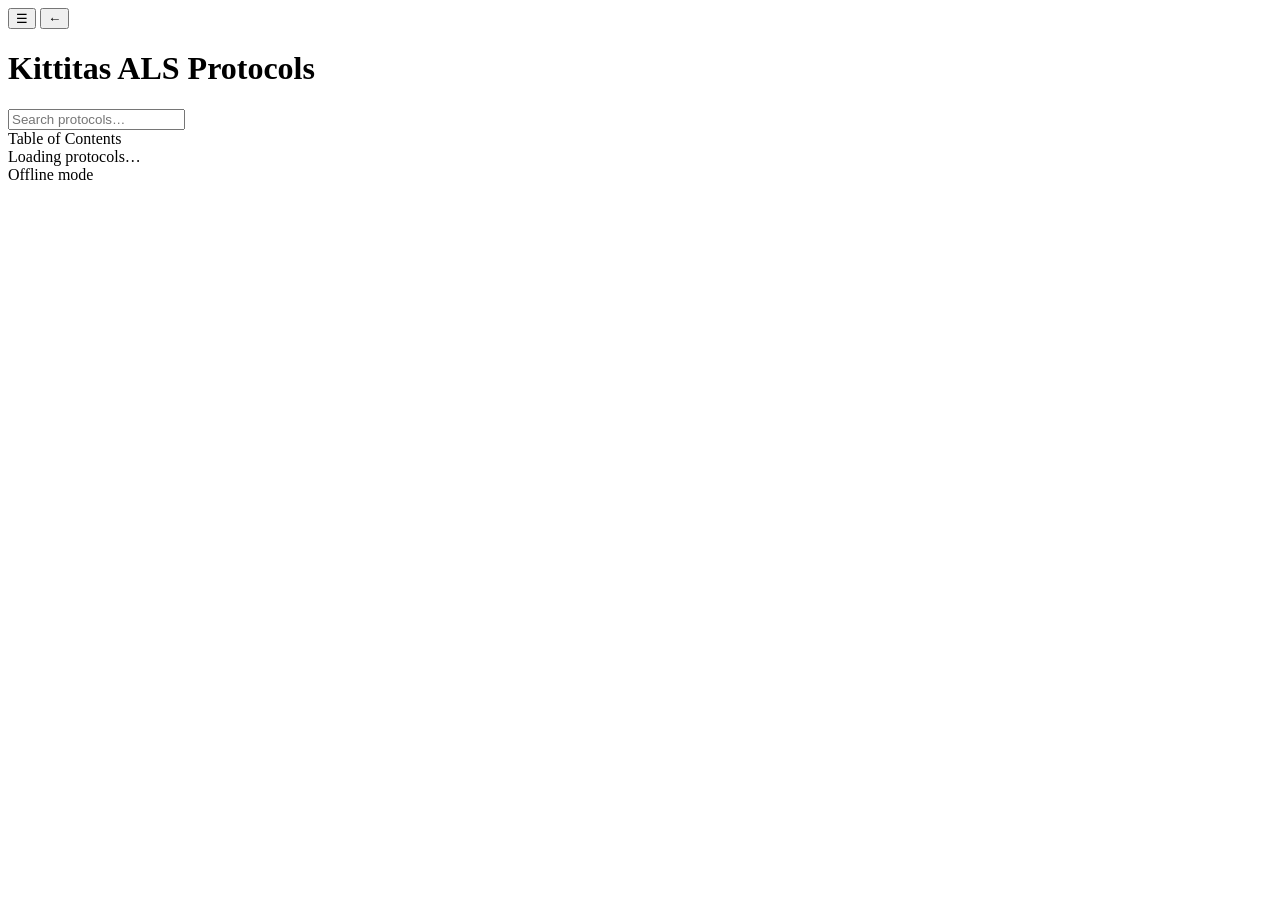
==== index.html @ 4efe5d3b "Add files via upload" ====
<!DOCTYPE html>
<html lang="en">
<head>
  <meta charset="UTF-8" />
  <meta name="viewport" content="width=device-width, initial-scale=1, viewport-fit=cover, maximum-scale=1" />
  <meta name="apple-mobile-web-app-capable" content="yes" />
  <meta name="apple-mobile-web-app-status-bar-style" content="black-translucent" />
  <meta name="theme-color" content="#0f172a" />
  <meta name="description" content="Kittitas County Advanced Life Support Protocols - Offline capable mobile reference" />
  <title>Kittitas ALS Protocols</title>
  <link rel="manifest" href="./manifest.json" />
  <link rel="apple-touch-icon" href="./icons/icon-192.png" />
  <link rel="stylesheet" href="./css/styles.css" />
</head>
<body>
  <div id="app">
    <header>
      <div class="top-row">
        <button id="menu-btn" aria-label="Menu">☰</button>
        <button id="back-btn" aria-label="Home">←</button>
        <h1>Kittitas ALS Protocols</h1>
      </div>
      <input type="search" id="search-input" placeholder="Search protocols…" autocomplete="off" enterkeyhint="search" />
    </header>

    <div class="main">
      <div id="sidebar-overlay"></div>
      <nav id="sidebar">
        <div class="sidebar-header">Table of Contents</div>
        <div id="toc"></div>
      </nav>

      <main id="content">
        <div class="loading">Loading protocols…</div>
      </main>

      <div id="search-results"></div>
    </div>
  </div>

  <div id="offline-badge">Offline mode</div>

  <script src="./js/app.js"></script>
</body>
</html>
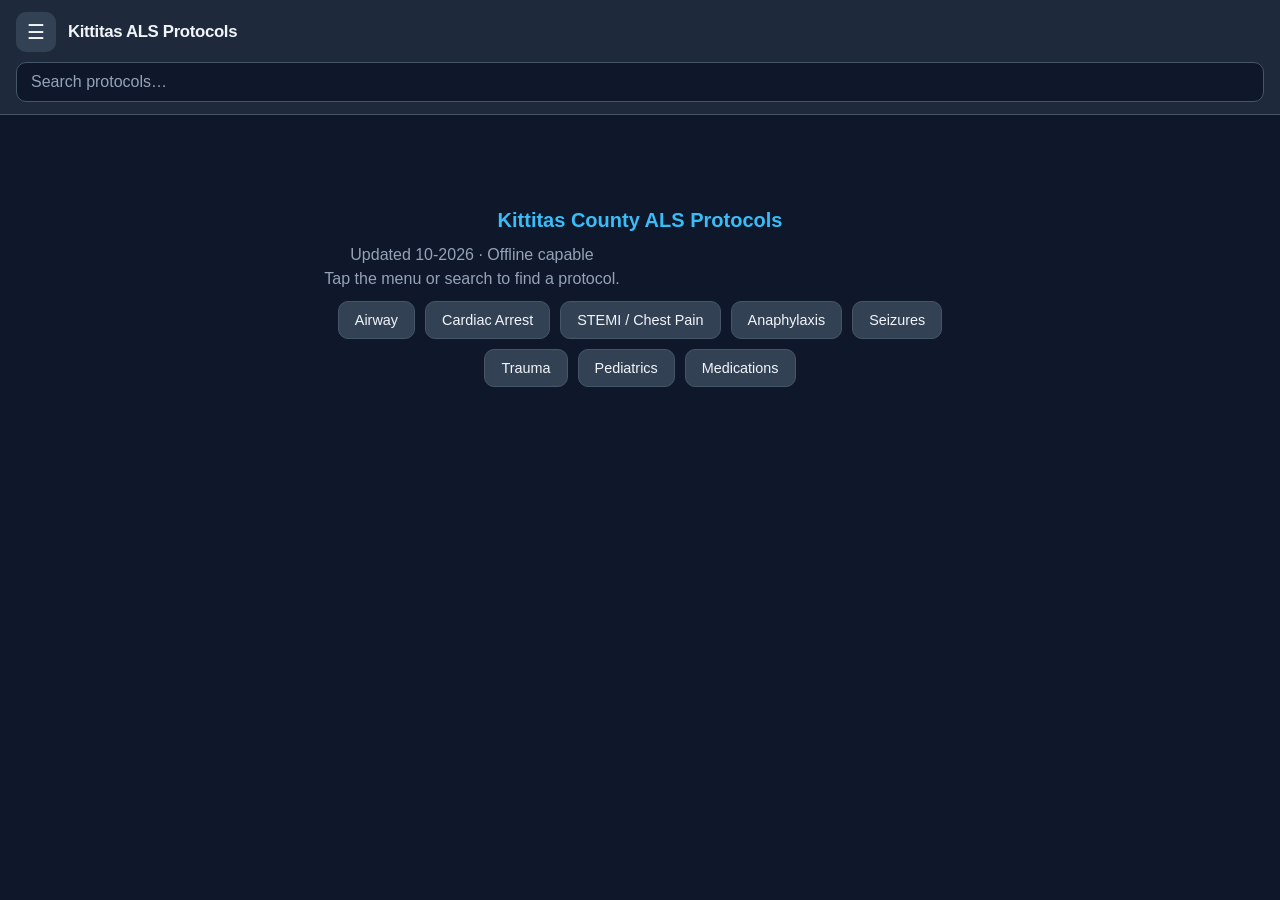
==== commit 68b512da: "Add files via upload" ====
--- a/index.html
+++ b/index.html
@@ -9,8 +9,8 @@
   <meta name="description" content="Kittitas County Advanced Life Support Protocols - Offline capable mobile reference" />
   <title>Kittitas ALS Protocols</title>
   <link rel="manifest" href="./manifest.json" />
-  <link rel="apple-touch-icon" href="./icons/icon-192.png" />
-  <link rel="stylesheet" href="./css/styles.css" />
+  <link rel="apple-touch-icon" href="./icon-192.png" />
+  <link rel="stylesheet" href="./styles.css" />
 </head>
 <body>
   <div id="app">
@@ -40,6 +40,6 @@
 
   <div id="offline-badge">Offline mode</div>
 
-  <script src="./js/app.js"></script>
+  <script src="./app.js"></script>
 </body>
 </html>
--- a/styles.css
+++ b/styles.css
@@ -0,0 +1,346 @@
+:root {
+  --bg: #0f172a;
+  --surface: #1e293b;
+  --surface2: #334155;
+  --text: #f1f5f9;
+  --text-muted: #94a3b8;
+  --accent: #38bdf8;
+  --accent-dim: #0ea5e9;
+  --danger: #f87171;
+  --border: #475569;
+  --safe-top: env(safe-area-inset-top, 0px);
+  --safe-bottom: env(safe-area-inset-bottom, 0px);
+}
+
+* {
+  box-sizing: border-box;
+  -webkit-tap-highlight-color: transparent;
+}
+
+html, body {
+  margin: 0;
+  padding: 0;
+  height: 100%;
+  font-family: -apple-system, BlinkMacSystemFont, "SF Pro Text", "Segoe UI", Roboto, sans-serif;
+  background: var(--bg);
+  color: var(--text);
+  font-size: 16px;
+  line-height: 1.5;
+  overflow: hidden;
+}
+
+#app {
+  display: flex;
+  flex-direction: column;
+  height: 100%;
+  height: 100dvh;
+}
+
+/* Header */
+header {
+  flex-shrink: 0;
+  background: var(--surface);
+  border-bottom: 1px solid var(--border);
+  padding: calc(12px + var(--safe-top)) 16px 12px;
+  display: flex;
+  flex-direction: column;
+  gap: 10px;
+  z-index: 20;
+}
+
+header .top-row {
+  display: flex;
+  align-items: center;
+  gap: 12px;
+}
+
+header h1 {
+  margin: 0;
+  font-size: 1.05rem;
+  font-weight: 700;
+  letter-spacing: -0.02em;
+  flex: 1;
+  white-space: nowrap;
+  overflow: hidden;
+  text-overflow: ellipsis;
+}
+
+#menu-btn, #back-btn {
+  background: var(--surface2);
+  border: none;
+  color: var(--text);
+  width: 40px;
+  height: 40px;
+  border-radius: 10px;
+  font-size: 1.25rem;
+  display: flex;
+  align-items: center;
+  justify-content: center;
+  cursor: pointer;
+}
+
+#back-btn { display: none; }
+
+#search-input {
+  width: 100%;
+  padding: 10px 14px;
+  border-radius: 10px;
+  border: 1px solid var(--border);
+  background: var(--bg);
+  color: var(--text);
+  font-size: 16px; /* prevents iOS zoom */
+  outline: none;
+}
+
+#search-input:focus {
+  border-color: var(--accent);
+}
+
+#search-input::placeholder {
+  color: var(--text-muted);
+}
+
+/* Main layout */
+.main {
+  flex: 1;
+  display: flex;
+  overflow: hidden;
+  position: relative;
+}
+
+/* Sidebar / TOC */
+#sidebar {
+  position: absolute;
+  top: 0;
+  left: 0;
+  bottom: 0;
+  width: min(320px, 85vw);
+  background: var(--surface);
+  border-right: 1px solid var(--border);
+  transform: translateX(-100%);
+  transition: transform 0.25s ease;
+  z-index: 30;
+  display: flex;
+  flex-direction: column;
+  overflow: hidden;
+}
+
+#sidebar.open {
+  transform: translateX(0);
+}
+
+#sidebar-overlay {
+  position: absolute;
+  inset: 0;
+  background: rgba(0,0,0,0.5);
+  z-index: 25;
+  opacity: 0;
+  pointer-events: none;
+  transition: opacity 0.25s;
+}
+
+#sidebar-overlay.show {
+  opacity: 1;
+  pointer-events: auto;
+}
+
+.sidebar-header {
+  padding: 16px;
+  border-bottom: 1px solid var(--border);
+  font-weight: 600;
+  font-size: 0.9rem;
+  color: var(--text-muted);
+  text-transform: uppercase;
+  letter-spacing: 0.05em;
+}
+
+#toc {
+  flex: 1;
+  overflow-y: auto;
+  -webkit-overflow-scrolling: touch;
+  padding: 8px 0 24px;
+}
+
+#toc a {
+  display: block;
+  padding: 10px 16px;
+  color: var(--text);
+  text-decoration: none;
+  font-size: 0.95rem;
+  border-left: 3px solid transparent;
+}
+
+#toc a:active, #toc a.active {
+  background: var(--surface2);
+  border-left-color: var(--accent);
+  color: var(--accent);
+}
+
+#toc a.section {
+  font-weight: 700;
+  font-size: 0.8rem;
+  color: var(--accent);
+  text-transform: uppercase;
+  letter-spacing: 0.04em;
+  margin-top: 12px;
+  padding-top: 14px;
+}
+
+#toc a.level-2 { padding-left: 24px; font-size: 0.9rem; }
+#toc a.level-3 { padding-left: 36px; font-size: 0.85rem; color: var(--text-muted); }
+
+/* Content area */
+#content {
+  flex: 1;
+  overflow-y: auto;
+  -webkit-overflow-scrolling: touch;
+  padding: 20px 16px calc(32px + var(--safe-bottom));
+  max-width: 720px;
+  margin: 0 auto;
+  width: 100%;
+}
+
+#content h1, #content h2, #content h3, #content h4 {
+  color: var(--accent);
+  margin-top: 1.6em;
+  margin-bottom: 0.5em;
+  line-height: 1.3;
+  scroll-margin-top: 12px;
+}
+
+#content h1 { font-size: 1.5rem; border-bottom: 1px solid var(--border); padding-bottom: 8px; }
+#content h2 { font-size: 1.25rem; }
+#content h3 { font-size: 1.1rem; color: #7dd3fc; }
+#content h4 { font-size: 1rem; color: var(--text); }
+
+#content p { margin: 0.6em 0; }
+#content ul, #content ol { padding-left: 1.4em; margin: 0.6em 0; }
+#content li { margin: 0.35em 0; }
+
+#content table {
+  width: 100%;
+  border-collapse: collapse;
+  margin: 1em 0;
+  font-size: 0.9rem;
+  display: block;
+  overflow-x: auto;
+  -webkit-overflow-scrolling: touch;
+}
+
+#content th, #content td {
+  border: 1px solid var(--border);
+  padding: 8px 10px;
+  text-align: left;
+}
+
+#content th {
+  background: var(--surface2);
+}
+
+#content strong { color: #e2e8f0; }
+
+/* Search results */
+#search-results {
+  display: none;
+  position: absolute;
+  top: 0;
+  left: 0;
+  right: 0;
+  bottom: 0;
+  background: var(--bg);
+  z-index: 15;
+  overflow-y: auto;
+  padding: 16px;
+  -webkit-overflow-scrolling: touch;
+}
+
+#search-results.show { display: block; }
+
+.search-hit {
+  padding: 12px;
+  border-bottom: 1px solid var(--border);
+  cursor: pointer;
+}
+
+.search-hit:active { background: var(--surface); }
+
+.search-hit .title {
+  font-weight: 600;
+  color: var(--accent);
+  margin-bottom: 4px;
+}
+
+.search-hit .snippet {
+  font-size: 0.9rem;
+  color: var(--text-muted);
+}
+
+.search-hit mark {
+  background: #fbbf24;
+  color: #000;
+  padding: 0 2px;
+  border-radius: 2px;
+}
+
+/* Home / welcome */
+.welcome {
+  text-align: center;
+  padding: 40px 16px;
+}
+
+.welcome h2 {
+  color: var(--accent);
+  margin-bottom: 8px;
+}
+
+.welcome p {
+  color: var(--text-muted);
+  max-width: 320px;
+  margin: 0 auto 24px;
+}
+
+.quick-links {
+  display: flex;
+  flex-wrap: wrap;
+  gap: 10px;
+  justify-content: center;
+}
+
+.quick-links button {
+  background: var(--surface2);
+  border: 1px solid var(--border);
+  color: var(--text);
+  padding: 10px 16px;
+  border-radius: 10px;
+  font-size: 0.9rem;
+  cursor: pointer;
+}
+
+.quick-links button:active {
+  background: var(--accent);
+  color: #0f172a;
+}
+
+/* Offline badge */
+#offline-badge {
+  display: none;
+  position: fixed;
+  bottom: calc(16px + var(--safe-bottom));
+  left: 50%;
+  transform: translateX(-50%);
+  background: #334155;
+  color: #fbbf24;
+  padding: 6px 14px;
+  border-radius: 20px;
+  font-size: 0.8rem;
+  z-index: 50;
+}
+
+#offline-badge.show { display: block; }
+
+/* Loading */
+.loading {
+  text-align: center;
+  padding: 60px 20px;
+  color: var(--text-muted);
+}
